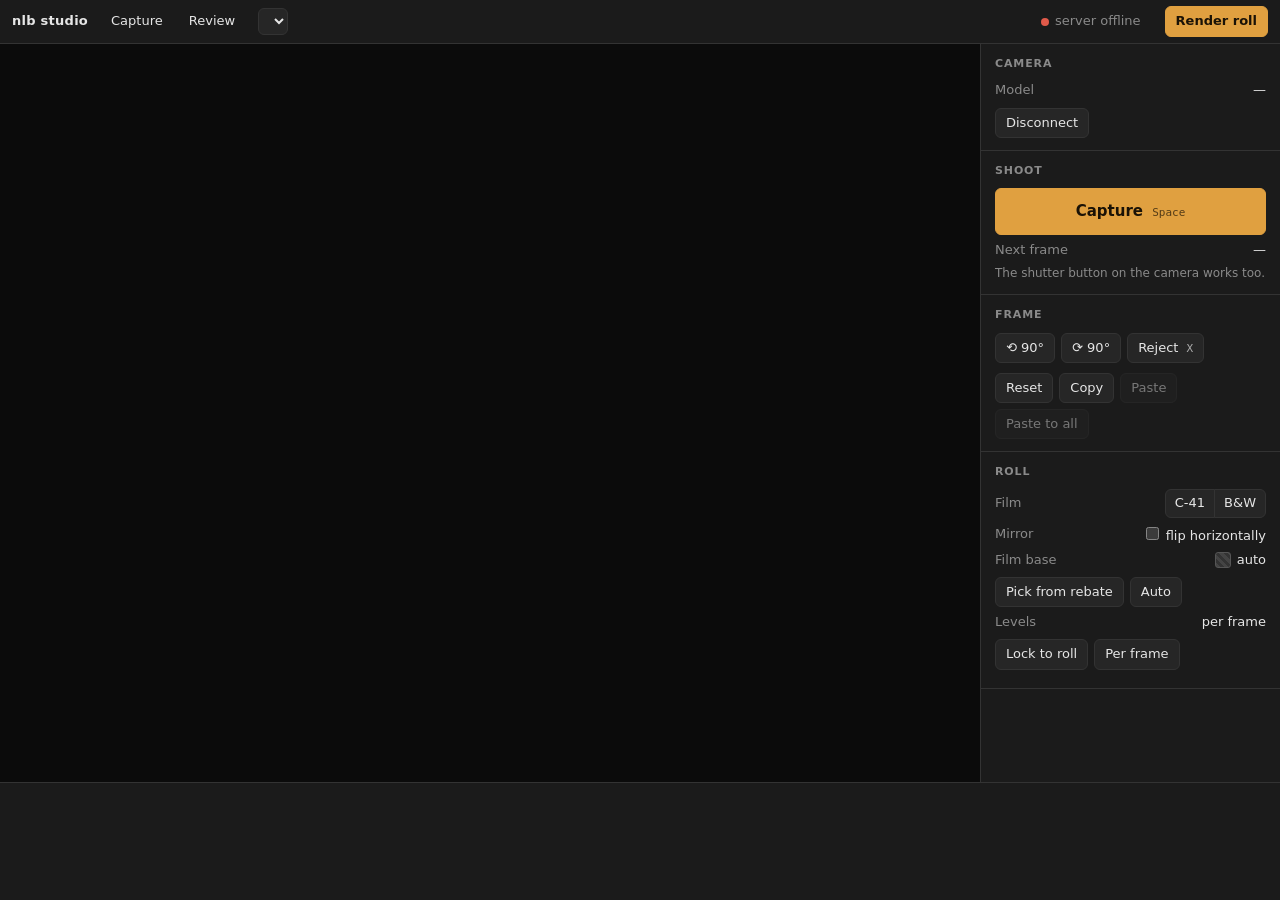
==== src/nlb/studio/static/index.html @ 6536c0dc "feat(studio): roll library with a roll picker `nlb studio` now serves a folder of rolls: the header " ====
<!doctype html>
<html lang="en">
<head>
  <meta charset="utf-8">
  <meta name="viewport" content="width=device-width, initial-scale=1">
  <title>nlb studio</title>
  <link rel="stylesheet" href="app.css">
</head>
<body>
  <header>
    <div class="brand">nlb studio</div>
    <nav class="tabs">
      <button data-tab="capture" class="tab">Capture</button>
      <button data-tab="review" class="tab">Review</button>
    </nav>
    <select id="roll-select" class="roll-select" title="Roll"></select>
    <div class="roll-path" id="roll-path"></div>
    <div class="spacer"></div>
    <div class="cam-pill" id="cam-pill" title="camera status"><span class="dot"></span><span id="cam-pill-text">camera</span></div>
    <div class="job" id="job"></div>
    <button id="render-btn" class="primary" title="Render kept frames to 16-bit TIFF">Render roll</button>
  </header>

  <main>
    <section class="viewer" id="viewer">
      <!-- capture -->
      <div class="live" id="live">
        <div class="live-frame" id="live-frame"><img id="live-img" alt=""></div>
        <div class="placeholder" id="live-placeholder">
          <p id="live-message">Camera not connected.</p>
          <button id="connect-btn" class="primary">Connect camera</button>
          <p class="hint">A7 IV: USB Connection Mode → PC Remote, USB Streaming → Off.</p>
        </div>
        <div class="overlay-tools">
          <label><input type="checkbox" id="live-invert" checked> Invert</label>
          <span class="seg" id="live-zoom">
            <button data-zoom="1" class="on">Fit</button><button data-zoom="2">2×</button><button data-zoom="4">4×</button>
          </span>
          <span class="muted">click to set zoom point</span>
        </div>
      </div>
      <!-- review -->
      <div class="stage" id="stage">
        <div class="img-wrap" id="img-wrap">
          <img id="main-img" alt="">
          <div class="crop-layer" id="crop-layer">
            <div class="crop-rect" id="crop-rect">
              <span class="h nw" data-h="nw"></span><span class="h n" data-h="n"></span><span class="h ne" data-h="ne"></span>
              <span class="h w" data-h="w"></span><span class="h e" data-h="e"></span>
              <span class="h sw" data-h="sw"></span><span class="h s" data-h="s"></span><span class="h se" data-h="se"></span>
            </div>
          </div>
        </div>
        <div class="empty" id="empty">No frames yet. Capture some, or drop raw files into the roll folder.</div>
        <div class="overlay-tools">
          <span class="seg" id="view-seg">
            <button data-view="crop" class="on" title="V">Result</button><button data-view="full" title="C">Crop</button><button data-view="negative" title="N">Negative</button>
          </span>
          <label id="lock-aspect-wrap"><input type="checkbox" id="lock-aspect" checked> 3:2</label>
          <span class="muted" id="view-hint"></span>
        </div>
      </div>
    </section>

    <aside class="panel" id="panel">
      <!-- capture panel -->
      <div id="capture-panel">
        <section>
          <h2>Camera</h2>
          <div class="kv"><span>Model</span><span id="cam-model">—</span></div>
          <div class="cam-msg" id="cam-msg"></div>
          <div id="cam-config"></div>
          <div class="row">
            <button id="disconnect-btn">Disconnect</button>
          </div>
        </section>
        <section>
          <h2>Shoot</h2>
          <button id="capture-btn" class="big primary">Capture <kbd>Space</kbd></button>
          <div class="kv"><span>Next frame</span><span id="next-name">—</span></div>
          <p class="hint">The shutter button on the camera works too.</p>
        </section>
        <section id="last-section" hidden>
          <h2>Last capture <span class="muted" id="last-name"></span></h2>
          <img id="last-img" class="last" alt="">
          <div class="row">
            <button id="reshoot-btn" title="R">Reshoot <kbd>R</kbd></button>
            <button id="last-review-btn">Review</button>
          </div>
        </section>
      </div>

      <!-- review panel -->
      <div id="review-panel">
        <section>
          <h2>Frame <span id="frame-name" class="muted"></span></h2>
          <div class="row">
            <button id="rot-ccw" title="[">⟲ 90°</button>
            <button id="rot-cw" title="]">⟳ 90°</button>
            <button id="reject-btn" title="X">Reject <kbd>X</kbd></button>
          </div>
          <div class="slider" id="angle-slider"></div>
          <div id="param-sliders"></div>
          <div class="row">
            <button id="reset-params">Reset</button>
            <button id="copy-params" title="Copy rotation, straighten and adjustments">Copy</button>
            <button id="paste-params" disabled>Paste</button>
            <button id="paste-all" disabled title="Paste to every frame">Paste to all</button>
          </div>
        </section>
        <section>
          <h2>Roll</h2>
          <div class="kv"><span>Film</span>
            <span class="seg" id="film-seg"><button data-film="c41">C-41</button><button data-film="bw">B&amp;W</button></span>
          </div>
          <div class="kv"><span>Mirror</span><label><input type="checkbox" id="flip"> flip horizontally</label></div>
          <div class="kv"><span>Film base</span>
            <span class="base"><span class="swatch" id="base-swatch"></span><span id="base-text">auto</span></span>
          </div>
          <div class="row">
            <button id="pick-base">Pick from rebate</button>
            <button id="auto-base">Auto</button>
          </div>
          <div class="kv"><span>Levels</span><span id="levels-text">per frame</span></div>
          <div class="row">
            <button id="lock-levels" title="One color mapping for the whole roll">Lock to roll</button>
            <button id="unlock-levels">Per frame</button>
          </div>
          <p class="hint" id="out-path"></p>
        </section>
      </div>
    </aside>
  </main>

  <footer class="strip" id="strip"></footer>
  <div class="toast" id="toast"></div>
  <script src="app.js"></script>
</body>
</html>
---- src/nlb/studio/static/app.css ----
:root {
  --bg: #121212;
  --bg-2: #1b1b1b;
  --bg-3: #262626;
  --line: #333;
  --text: #e6e6e6;
  --muted: #8a8a8a;
  --accent: #e0a040;
  --accent-text: #1a1206;
  --danger: #e05a4a;
  --ok: #5fbf6a;
  --header-h: 44px;
  --strip-h: 118px;
  --panel-w: 300px;
  color-scheme: dark;
}

* { box-sizing: border-box; }
html, body { margin: 0; height: 100%; }
body {
  background: var(--bg);
  color: var(--text);
  font: 13px/1.4 system-ui, -apple-system, "Segoe UI", sans-serif;
  display: grid;
  grid-template-rows: var(--header-h) minmax(0, 1fr) var(--strip-h);
  grid-template-columns: minmax(0, 1fr);
  overflow: hidden;
}

button {
  font: inherit;
  color: var(--text);
  background: var(--bg-3);
  border: 1px solid var(--line);
  border-radius: 6px;
  padding: 5px 10px;
  cursor: pointer;
}
button:hover:not(:disabled) { border-color: #555; }
button:disabled { opacity: .45; cursor: default; }
button.primary { background: var(--accent); color: var(--accent-text); border-color: var(--accent); font-weight: 600; }
button.big { width: 100%; padding: 12px; font-size: 15px; }
button.on, .seg button.on { background: #3a3a3a; border-color: #777; }
button.danger-on { background: var(--danger); border-color: var(--danger); color: #fff; }
kbd { font: 11px ui-monospace, monospace; opacity: .7; margin-left: 4px; }
select, input[type=range] { width: 100%; }
select { font: inherit; color: var(--text); background: var(--bg-3); border: 1px solid var(--line); border-radius: 6px; padding: 4px; }
input[type=range] { accent-color: var(--accent); }
.muted { color: var(--muted); font-weight: normal; }
.hint { color: var(--muted); font-size: 12px; margin: 6px 0 0; }

header {
  display: flex; align-items: center; gap: 12px;
  padding: 0 12px; border-bottom: 1px solid var(--line); background: var(--bg-2);
  min-width: 0;
}
.brand { font-weight: 700; letter-spacing: .02em; white-space: nowrap; }
header button { white-space: nowrap; }
.tabs { display: flex; gap: 4px; }
.tab { background: transparent; border-color: transparent; }
.tab.on { background: var(--bg-3); border-color: var(--line); }
.roll-select { width: auto; max-width: 220px; font-weight: 600; }
.roll-path { color: var(--muted); white-space: nowrap; overflow: hidden; text-overflow: ellipsis; min-width: 0; }
.spacer { flex: 1; }
.cam-pill { display: flex; align-items: center; gap: 6px; color: var(--muted); white-space: nowrap; }
.cam-pill .dot { width: 8px; height: 8px; border-radius: 50%; background: #555; }
.cam-pill.ready .dot { background: var(--ok); }
.cam-pill.busy .dot { background: var(--accent); }
.cam-pill.error .dot { background: var(--danger); }
.job { color: var(--muted); white-space: nowrap; }

main { display: grid; grid-template-columns: minmax(0, 1fr) var(--panel-w); min-height: 0; }
.viewer { position: relative; min-width: 0; min-height: 0; background: #0b0b0b; }
.panel { border-left: 1px solid var(--line); background: var(--bg-2); overflow-y: auto; }
.panel section { padding: 12px 14px; border-bottom: 1px solid var(--line); }
.panel h2 { font-size: 11px; text-transform: uppercase; letter-spacing: .08em; color: var(--muted); margin: 0 0 10px; }
.row { display: flex; flex-wrap: wrap; gap: 6px; margin-top: 8px; }
.kv { display: flex; justify-content: space-between; align-items: center; gap: 8px; margin: 6px 0; }
.kv > span:first-child { color: var(--muted); }
.cam-msg { color: var(--danger); font-size: 12px; margin: 4px 0; white-space: pre-wrap; }
.cam-msg:empty { display: none; }
.cfg { margin: 8px 0; }
.cfg label { display: block; color: var(--muted); font-size: 12px; margin-bottom: 3px; }
.slider { margin: 10px 0; }
.slider .top { display: flex; justify-content: space-between; color: var(--muted); font-size: 12px; }
.slider .top output { color: var(--text); font-variant-numeric: tabular-nums; }
.base { display: flex; align-items: center; gap: 6px; }
.swatch { width: 16px; height: 16px; border-radius: 3px; border: 1px solid #555; background: repeating-linear-gradient(45deg, #444 0 3px, #333 3px 6px); }
img.last { width: 100%; border-radius: 4px; display: block; background: #000; }

/* live view */
.live, .stage { position: absolute; inset: 0; display: none; }
body.tab-capture .live, body.tab-review .stage { display: block; }
body.tab-capture #review-panel, body.tab-review #capture-panel { display: none; }
.live-frame { position: absolute; inset: 0; overflow: hidden; display: flex; align-items: center; justify-content: center; cursor: crosshair; }
.live-frame img { max-width: 100%; max-height: 100%; transition: transform .15s; }
.live-frame.invert img { filter: invert(1); }
.placeholder { position: absolute; inset: 0; display: flex; flex-direction: column; align-items: center; justify-content: center; gap: 10px; text-align: center; padding: 16px; }
.live.connected .placeholder { display: none; }
.live:not(.connected) .live-frame { display: none; }
.overlay-tools {
  position: absolute; left: 12px; bottom: 12px; display: flex; align-items: center; gap: 10px;
  background: rgba(20,20,20,.85); border: 1px solid var(--line); border-radius: 8px; padding: 6px 10px;
}
.seg { display: inline-flex; }
.seg button { border-radius: 0; margin-left: -1px; padding: 4px 9px; }
.seg button:first-child { border-radius: 6px 0 0 6px; margin-left: 0; }
.seg button:last-child { border-radius: 0 6px 6px 0; }

/* review stage */
.img-wrap { position: absolute; inset: 16px 16px 60px; display: flex; align-items: center; justify-content: center; }
.img-wrap img { max-width: 100%; max-height: 100%; display: block; user-select: none; -webkit-user-drag: none; }
.img-wrap.picking img { cursor: crosshair; }
.empty { position: absolute; inset: 0; display: none; align-items: center; justify-content: center; color: var(--muted); padding: 16px; text-align: center; }
.stage.no-frames .empty { display: flex; }
.stage.no-frames .img-wrap, .stage.no-frames .overlay-tools { display: none; }
.crop-layer { position: absolute; display: none; }
.img-wrap.cropping .crop-layer { display: block; }
.crop-rect {
  position: absolute; border: 1px solid var(--accent); cursor: move;
  box-shadow: 0 0 0 9999px rgba(0,0,0,.55);
}
.crop-layer { overflow: hidden; }
.crop-rect .h { position: absolute; width: 14px; height: 14px; background: var(--accent); border-radius: 2px; }
.h.nw { left: -7px; top: -7px; cursor: nwse-resize; } .h.ne { right: -7px; top: -7px; cursor: nesw-resize; }
.h.sw { left: -7px; bottom: -7px; cursor: nesw-resize; } .h.se { right: -7px; bottom: -7px; cursor: nwse-resize; }
.h.n { left: calc(50% - 7px); top: -7px; cursor: ns-resize; } .h.s { left: calc(50% - 7px); bottom: -7px; cursor: ns-resize; }
.h.w { top: calc(50% - 7px); left: -7px; cursor: ew-resize; } .h.e { top: calc(50% - 7px); right: -7px; cursor: ew-resize; }
#lock-aspect-wrap { display: none; }
.stage.view-full #lock-aspect-wrap { display: inline; }

/* filmstrip */
.strip {
  display: flex; gap: 8px; overflow-x: auto; overflow-y: hidden; padding: 8px 12px;
  border-top: 1px solid var(--line); background: var(--bg-2); align-items: stretch;
}
.thumb {
  flex: 0 0 auto; position: relative; height: 100%; aspect-ratio: 3 / 2.3;
  border: 2px solid transparent; border-radius: 6px; background: #000; cursor: pointer; padding: 0;
  display: flex; flex-direction: column; overflow: hidden;
}
.thumb img { flex: 1; min-height: 0; width: 100%; object-fit: contain; }
.thumb .label { font-size: 11px; color: var(--muted); padding: 1px 4px; text-align: left; background: var(--bg-2); }
.thumb.sel { border-color: var(--accent); }
.thumb.rejected img { opacity: .25; }
.thumb.rejected::after { content: "✕"; position: absolute; top: 4px; right: 6px; color: var(--danger); font-weight: 700; }
.thumb.pending img { visibility: hidden; }

.toast {
  position: fixed; left: 50%; bottom: calc(var(--strip-h) + 16px); transform: translateX(-50%);
  background: #333; color: var(--text); padding: 8px 14px; border-radius: 8px; border: 1px solid #555;
  opacity: 0; pointer-events: none; transition: opacity .2s; max-width: 80vw;
}
.toast.show { opacity: 1; }
.toast.error { background: #4a1f1a; border-color: var(--danger); }

@media (max-width: 760px) {
  :root { --panel-w: 100%; --strip-h: 90px; }
  body { grid-template-rows: auto 1fr var(--strip-h); overflow: auto; }
  header { flex-wrap: wrap; padding: 6px 12px; }
  .roll-path { display: none; }
  main { grid-template-columns: minmax(0, 1fr); grid-template-rows: 55vh auto; }
  .panel { border-left: 0; border-top: 1px solid var(--line); }
}
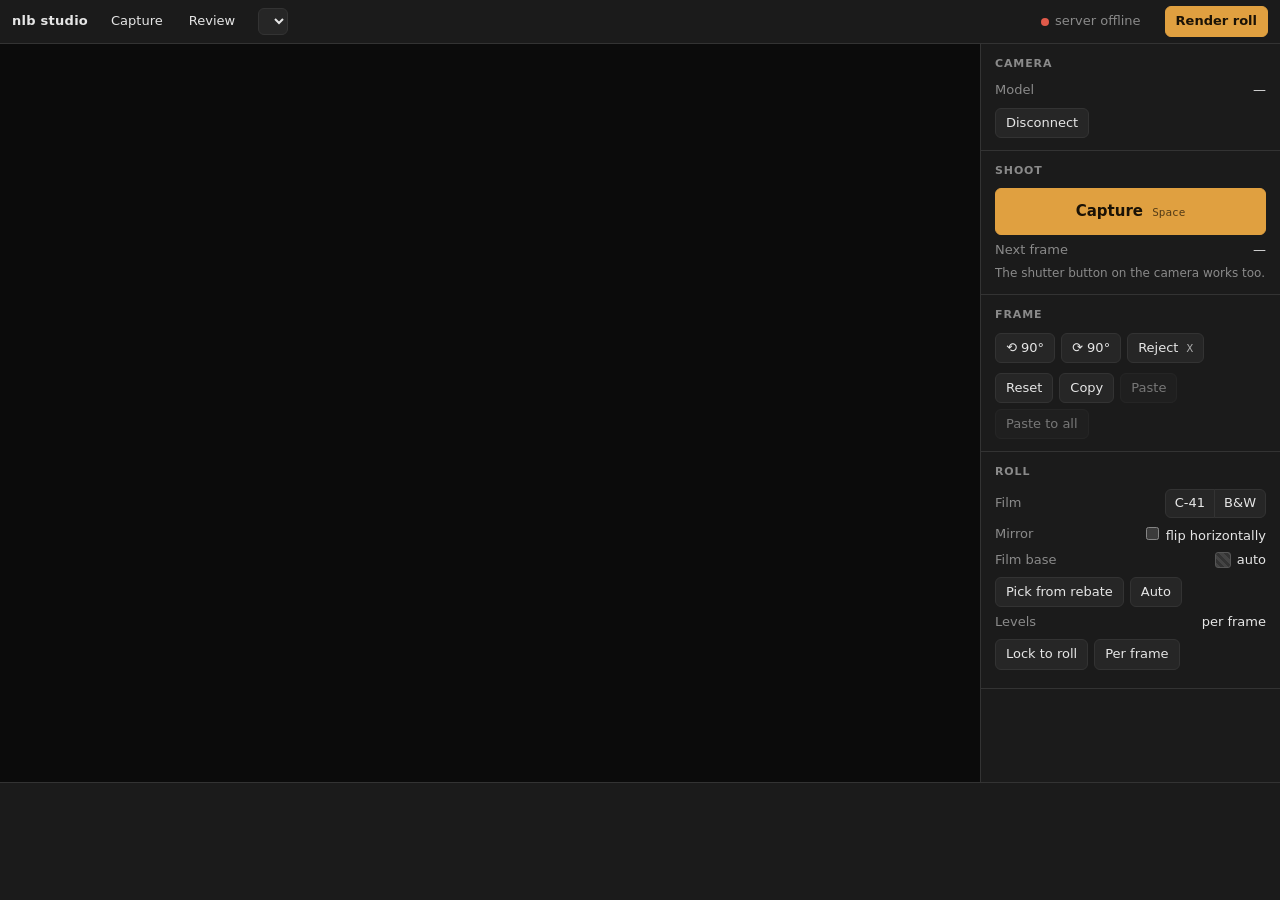
==== commit 552b089f: "feat(studio): handle missing gphoto2 and absent camera gracefully Without the gphoto2 module, studio" ====
--- a/src/nlb/studio/static/index.html
+++ b/src/nlb/studio/static/index.html
@@ -29,7 +29,7 @@
         <div class="placeholder" id="live-placeholder">
           <p id="live-message">Camera not connected.</p>
           <button id="connect-btn" class="primary">Connect camera</button>
-          <p class="hint">A7 IV: USB Connection Mode → PC Remote, USB Streaming → Off.</p>
+          <p class="hint" id="connect-hint">A7 IV: USB Connection Mode → PC Remote, USB Streaming → Off.</p>
         </div>
         <div class="overlay-tools">
           <label><input type="checkbox" id="live-invert" checked> Invert</label>
@@ -78,7 +78,7 @@
           <h2>Shoot</h2>
           <button id="capture-btn" class="big primary">Capture <kbd>Space</kbd></button>
           <div class="kv"><span>Next frame</span><span id="next-name">—</span></div>
-          <p class="hint">The shutter button on the camera works too.</p>
+          <p class="hint" id="capture-why">The shutter button on the camera works too.</p>
         </section>
         <section id="last-section" hidden>
           <h2>Last capture <span class="muted" id="last-name"></span></h2>
--- a/src/nlb/studio/static/app.css
+++ b/src/nlb/studio/static/app.css
@@ -59,6 +59,7 @@
 .tabs { display: flex; gap: 4px; }
 .tab { background: transparent; border-color: transparent; }
 .tab.on { background: var(--bg-3); border-color: var(--line); }
+.tab.unavailable { color: var(--muted); opacity: .55; }
 .roll-select { width: auto; max-width: 220px; font-weight: 600; }
 .roll-path { color: var(--muted); white-space: nowrap; overflow: hidden; text-overflow: ellipsis; min-width: 0; }
 .spacer { flex: 1; }
@@ -79,6 +80,8 @@
 .kv > span:first-child { color: var(--muted); }
 .cam-msg { color: var(--danger); font-size: 12px; margin: 4px 0; white-space: pre-wrap; }
 .cam-msg:empty { display: none; }
+#capture-why.blocked { color: var(--accent); }
+.live.unavailable #live-message { max-width: 52ch; color: var(--muted); }
 .cfg { margin: 8px 0; }
 .cfg label { display: block; color: var(--muted); font-size: 12px; margin-bottom: 3px; }
 .slider { margin: 10px 0; }
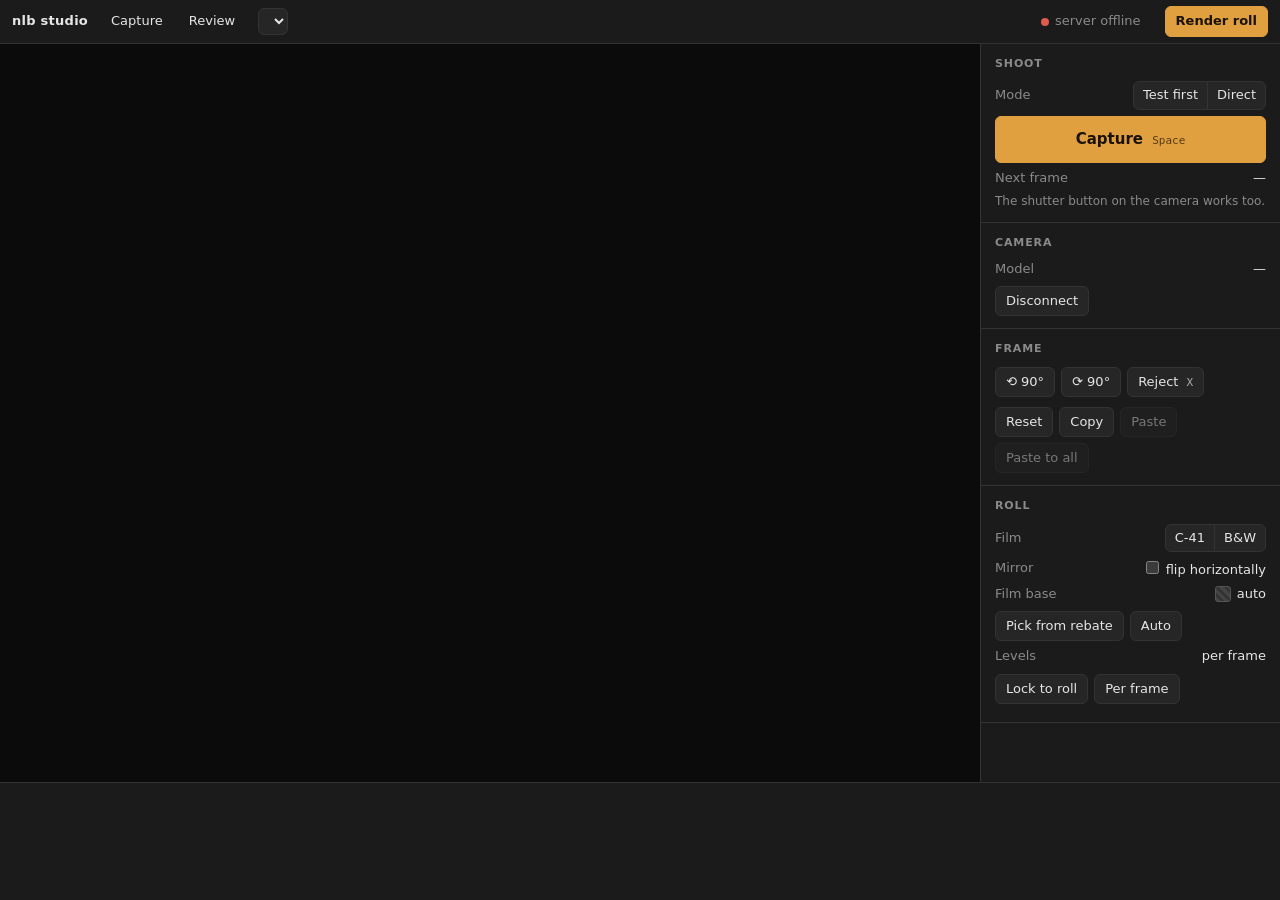
==== commit f15d11c8: "feat(studio): test shots with capture feedback before keeping In "Test first" shoot mode (the defaul" ====
--- a/src/nlb/studio/static/index.html
+++ b/src/nlb/studio/static/index.html
@@ -26,17 +26,35 @@
       <!-- capture -->
       <div class="live" id="live">
         <div class="live-frame" id="live-frame"><img id="live-img" alt=""></div>
+        <div class="test-view" id="test-view">
+          <div class="img-wrap" id="test-wrap">
+            <img id="test-img" alt="">
+            <div class="test-layer" id="test-layer"><div class="test-box" id="test-box"></div></div>
+          </div>
+          <div class="test-pending" id="test-pending"></div>
+        </div>
         <div class="placeholder" id="live-placeholder">
           <p id="live-message">Camera not connected.</p>
           <button id="connect-btn" class="primary">Connect camera</button>
-          <p class="hint" id="connect-hint">A7 IV: USB Connection Mode → PC Remote, USB Streaming → Off.</p>
+          <p class="hint">A7 IV: USB Connection Mode → PC Remote, USB Streaming → Off.</p>
         </div>
         <div class="overlay-tools">
-          <label><input type="checkbox" id="live-invert" checked> Invert</label>
-          <span class="seg" id="live-zoom">
-            <button data-zoom="1" class="on">Fit</button><button data-zoom="2">2×</button><button data-zoom="4">4×</button>
+          <span class="seg" id="live-src" hidden>
+            <button data-src="live" title="L">Live</button><button data-src="test" title="L">Test shot</button>
           </span>
-          <span class="muted">click to set zoom point</span>
+          <span class="live-tools">
+            <label><input type="checkbox" id="live-invert" checked> Invert</label>
+            <span class="seg" id="live-zoom">
+              <button data-zoom="1" class="on">Fit</button><button data-zoom="2">2×</button><button data-zoom="4">4×</button>
+            </span>
+            <span class="muted">click to set zoom point</span>
+          </span>
+          <span class="test-tools">
+            <span class="seg" id="test-view-seg">
+              <button data-view="frame" title="Whole frame, inverted, as live view shows it">Frame</button><button data-view="result" title="Cropped result, as it would join the roll">Result</button><button data-view="sensor" title="Raw brightness; clipped pixels in red">Exposure</button>
+            </span>
+            <span class="muted" id="test-hint"></span>
+          </span>
         </div>
       </div>
       <!-- review -->
@@ -66,6 +84,27 @@
       <!-- capture panel -->
       <div id="capture-panel">
         <section>
+          <h2>Shoot</h2>
+          <div class="kv"><span>Mode</span>
+            <span class="seg" id="shoot-mode">
+              <button data-mode="test" title="Captures become a test shot with feedback; keep the ones you like">Test first</button><button data-mode="direct" title="Captures go straight into the roll">Direct</button>
+            </span>
+          </div>
+          <button id="capture-btn" class="big primary"><span id="capture-label">Capture</span> <kbd>Space</kbd></button>
+          <div class="kv"><span>Next frame</span><span id="next-name">—</span></div>
+          <p class="hint" id="shoot-hint">The shutter button on the camera works too.</p>
+        </section>
+        <section id="test-section" hidden>
+          <h2>Test shot <span class="muted" id="test-name"></span> <span class="verdict" id="test-verdict"></span></h2>
+          <p class="test-summary" id="test-summary"></p>
+          <ul class="checks" id="test-checks"></ul>
+          <div class="row">
+            <button id="keep-btn" class="primary" title="Enter">Keep <kbd>⏎</kbd></button>
+            <button id="replace-btn" title="Keep it in place of the last frame">Replace</button>
+            <button id="discard-btn" title="Delete">Discard <kbd>Del</kbd></button>
+          </div>
+        </section>
+        <section>
           <h2>Camera</h2>
           <div class="kv"><span>Model</span><span id="cam-model">—</span></div>
           <div class="cam-msg" id="cam-msg"></div>
@@ -73,12 +112,6 @@
           <div class="row">
             <button id="disconnect-btn">Disconnect</button>
           </div>
-        </section>
-        <section>
-          <h2>Shoot</h2>
-          <button id="capture-btn" class="big primary">Capture <kbd>Space</kbd></button>
-          <div class="kv"><span>Next frame</span><span id="next-name">—</span></div>
-          <p class="hint" id="capture-why">The shutter button on the camera works too.</p>
         </section>
         <section id="last-section" hidden>
           <h2>Last capture <span class="muted" id="last-name"></span></h2>
--- a/src/nlb/studio/static/app.css
+++ b/src/nlb/studio/static/app.css
@@ -16,6 +16,7 @@
 }
 
 * { box-sizing: border-box; }
+[hidden] { display: none !important; }
 html, body { margin: 0; height: 100%; }
 body {
   background: var(--bg);
@@ -59,7 +60,6 @@
 .tabs { display: flex; gap: 4px; }
 .tab { background: transparent; border-color: transparent; }
 .tab.on { background: var(--bg-3); border-color: var(--line); }
-.tab.unavailable { color: var(--muted); opacity: .55; }
 .roll-select { width: auto; max-width: 220px; font-weight: 600; }
 .roll-path { color: var(--muted); white-space: nowrap; overflow: hidden; text-overflow: ellipsis; min-width: 0; }
 .spacer { flex: 1; }
@@ -80,8 +80,6 @@
 .kv > span:first-child { color: var(--muted); }
 .cam-msg { color: var(--danger); font-size: 12px; margin: 4px 0; white-space: pre-wrap; }
 .cam-msg:empty { display: none; }
-#capture-why.blocked { color: var(--accent); }
-.live.unavailable #live-message { max-width: 52ch; color: var(--muted); }
 .cfg { margin: 8px 0; }
 .cfg label { display: block; color: var(--muted); font-size: 12px; margin-bottom: 3px; }
 .slider { margin: 10px 0; }
@@ -109,6 +107,35 @@
 .seg button { border-radius: 0; margin-left: -1px; padding: 4px 9px; }
 .seg button:first-child { border-radius: 6px 0 0 6px; margin-left: 0; }
 .seg button:last-child { border-radius: 0 6px 6px 0; }
+
+/* test shot */
+.test-view { position: absolute; inset: 0; display: none; }
+.live.show-test .test-view { display: block; }
+.live.show-test .live-frame, .live.show-test .placeholder { display: none; }
+.live:not(.show-test) .test-tools, .live.show-test .live-tools { display: none; }
+.live-tools, .test-tools { display: inline-flex; align-items: center; gap: 10px; }
+.test-layer { position: absolute; pointer-events: none; }
+.test-box { position: absolute; border: 2px dashed var(--accent); outline: 1px solid rgba(0,0,0,.7); }
+.test-pending { position: absolute; inset: 0; display: flex; align-items: center; justify-content: center; color: var(--muted); pointer-events: none; }
+.test-pending:empty { display: none; }
+.test-summary { margin: 0 0 8px; }
+.verdict { float: right; font-size: 11px; letter-spacing: .04em; padding: 1px 7px; border-radius: 9px; color: var(--accent-text); background: var(--muted); }
+.verdict:empty { display: none; }
+.verdict.good { background: var(--ok); }
+.verdict.adjust { background: var(--accent); }
+.verdict.bad { background: var(--danger); color: #fff; }
+.checks { list-style: none; margin: 0 0 4px; padding: 0; }
+.checks li { display: grid; grid-template-columns: 10px 1fr; column-gap: 8px; padding: 5px 0; border-top: 1px solid var(--line); }
+.checks li:first-child { border-top: 0; }
+.checks .dot { width: 8px; height: 8px; border-radius: 50%; margin-top: 5px; background: var(--muted); }
+.checks .ok .dot { background: var(--ok); }
+.checks .warn .dot { background: var(--accent); }
+.checks .bad .dot { background: var(--danger); }
+.checks .label { font-weight: 600; }
+.checks .value { color: var(--muted); }
+.checks .advice { grid-column: 2; font-size: 12px; margin-top: 2px; }
+.checks .bad .advice { color: #f3a79c; }
+.checks .warn .advice { color: #f0cd94; }
 
 /* review stage */
 .img-wrap { position: absolute; inset: 16px 16px 60px; display: flex; align-items: center; justify-content: center; }
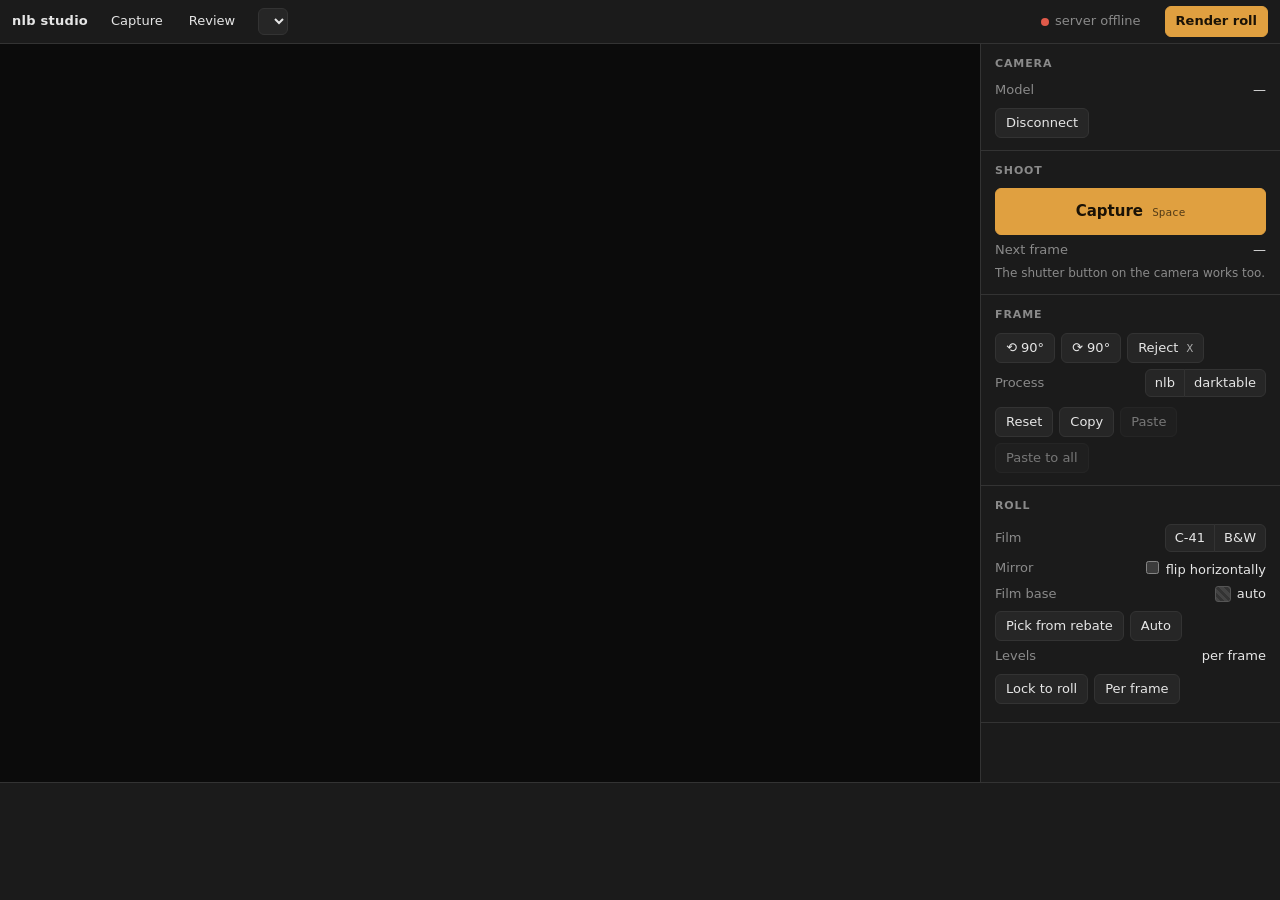
==== commit 444bb065: "feat(studio): develop frames with darktable negadoctor styles Each frame can now be developed by nlb" ====
--- a/src/nlb/studio/static/index.html
+++ b/src/nlb/studio/static/index.html
@@ -26,35 +26,17 @@
       <!-- capture -->
       <div class="live" id="live">
         <div class="live-frame" id="live-frame"><img id="live-img" alt=""></div>
-        <div class="test-view" id="test-view">
-          <div class="img-wrap" id="test-wrap">
-            <img id="test-img" alt="">
-            <div class="test-layer" id="test-layer"><div class="test-box" id="test-box"></div></div>
-          </div>
-          <div class="test-pending" id="test-pending"></div>
-        </div>
         <div class="placeholder" id="live-placeholder">
           <p id="live-message">Camera not connected.</p>
           <button id="connect-btn" class="primary">Connect camera</button>
           <p class="hint">A7 IV: USB Connection Mode → PC Remote, USB Streaming → Off.</p>
         </div>
         <div class="overlay-tools">
-          <span class="seg" id="live-src" hidden>
-            <button data-src="live" title="L">Live</button><button data-src="test" title="L">Test shot</button>
+          <label><input type="checkbox" id="live-invert" checked> Invert</label>
+          <span class="seg" id="live-zoom">
+            <button data-zoom="1" class="on">Fit</button><button data-zoom="2">2×</button><button data-zoom="4">4×</button>
           </span>
-          <span class="live-tools">
-            <label><input type="checkbox" id="live-invert" checked> Invert</label>
-            <span class="seg" id="live-zoom">
-              <button data-zoom="1" class="on">Fit</button><button data-zoom="2">2×</button><button data-zoom="4">4×</button>
-            </span>
-            <span class="muted">click to set zoom point</span>
-          </span>
-          <span class="test-tools">
-            <span class="seg" id="test-view-seg">
-              <button data-view="frame" title="Whole frame, inverted, as live view shows it">Frame</button><button data-view="result" title="Cropped result, as it would join the roll">Result</button><button data-view="sensor" title="Raw brightness; clipped pixels in red">Exposure</button>
-            </span>
-            <span class="muted" id="test-hint"></span>
-          </span>
+          <span class="muted">click to set zoom point</span>
         </div>
       </div>
       <!-- review -->
@@ -84,27 +66,6 @@
       <!-- capture panel -->
       <div id="capture-panel">
         <section>
-          <h2>Shoot</h2>
-          <div class="kv"><span>Mode</span>
-            <span class="seg" id="shoot-mode">
-              <button data-mode="test" title="Captures become a test shot with feedback; keep the ones you like">Test first</button><button data-mode="direct" title="Captures go straight into the roll">Direct</button>
-            </span>
-          </div>
-          <button id="capture-btn" class="big primary"><span id="capture-label">Capture</span> <kbd>Space</kbd></button>
-          <div class="kv"><span>Next frame</span><span id="next-name">—</span></div>
-          <p class="hint" id="shoot-hint">The shutter button on the camera works too.</p>
-        </section>
-        <section id="test-section" hidden>
-          <h2>Test shot <span class="muted" id="test-name"></span> <span class="verdict" id="test-verdict"></span></h2>
-          <p class="test-summary" id="test-summary"></p>
-          <ul class="checks" id="test-checks"></ul>
-          <div class="row">
-            <button id="keep-btn" class="primary" title="Enter">Keep <kbd>⏎</kbd></button>
-            <button id="replace-btn" title="Keep it in place of the last frame">Replace</button>
-            <button id="discard-btn" title="Delete">Discard <kbd>Del</kbd></button>
-          </div>
-        </section>
-        <section>
           <h2>Camera</h2>
           <div class="kv"><span>Model</span><span id="cam-model">—</span></div>
           <div class="cam-msg" id="cam-msg"></div>
@@ -112,6 +73,12 @@
           <div class="row">
             <button id="disconnect-btn">Disconnect</button>
           </div>
+        </section>
+        <section>
+          <h2>Shoot</h2>
+          <button id="capture-btn" class="big primary">Capture <kbd>Space</kbd></button>
+          <div class="kv"><span>Next frame</span><span id="next-name">—</span></div>
+          <p class="hint">The shutter button on the camera works too.</p>
         </section>
         <section id="last-section" hidden>
           <h2>Last capture <span class="muted" id="last-name"></span></h2>
@@ -132,11 +99,15 @@
             <button id="rot-cw" title="]">⟳ 90°</button>
             <button id="reject-btn" title="X">Reject <kbd>X</kbd></button>
           </div>
+          <div class="kv"><span>Process</span>
+            <span class="seg" id="engine-seg"><button data-engine="nlb">nlb</button><button data-engine="darktable" title="D">darktable</button></span>
+          </div>
+          <p class="hint" id="engine-hint"></p>
           <div class="slider" id="angle-slider"></div>
           <div id="param-sliders"></div>
           <div class="row">
             <button id="reset-params">Reset</button>
-            <button id="copy-params" title="Copy rotation, straighten and adjustments">Copy</button>
+            <button id="copy-params" title="Copy rotation, straighten, adjustments and processing">Copy</button>
             <button id="paste-params" disabled>Paste</button>
             <button id="paste-all" disabled title="Paste to every frame">Paste to all</button>
           </div>
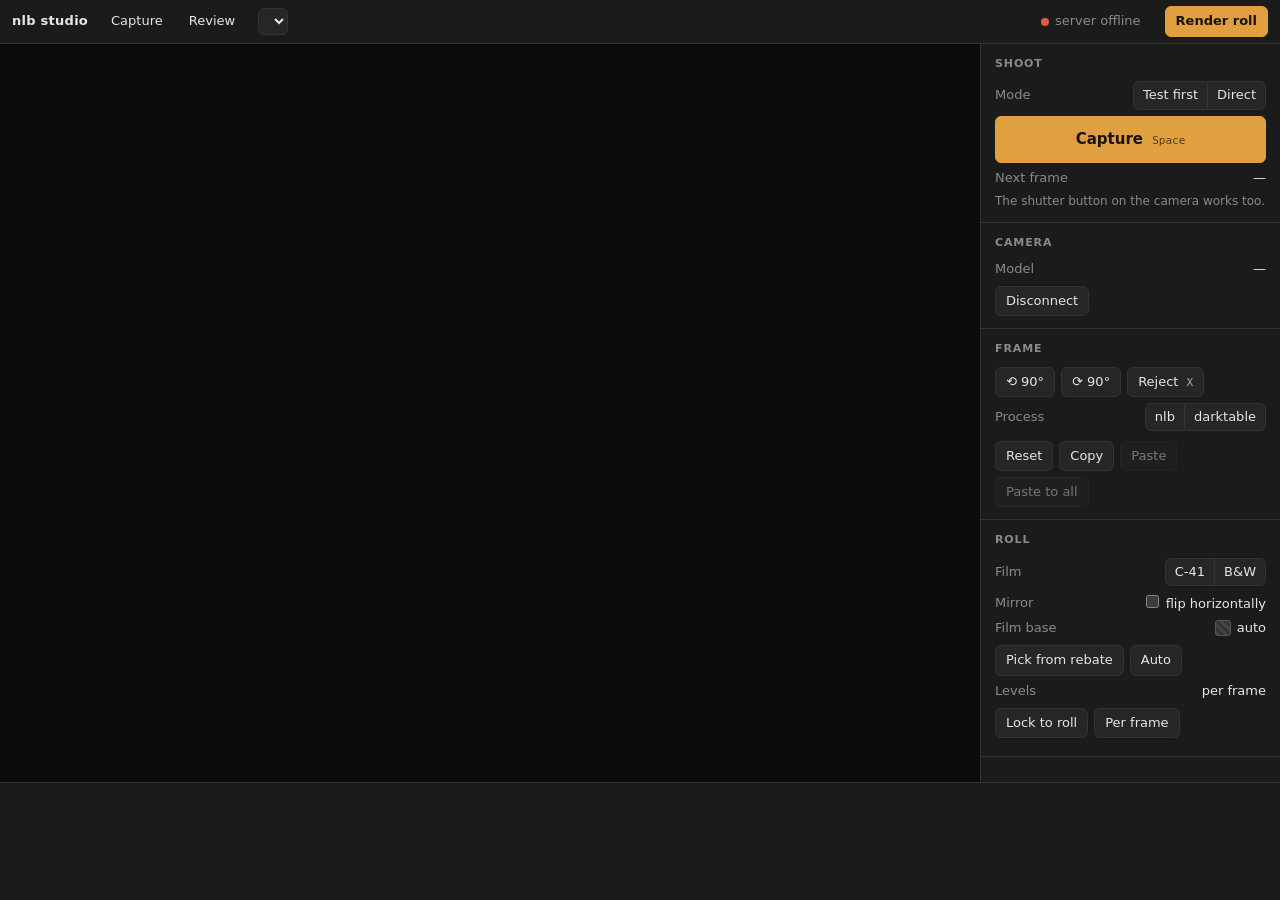
==== commit a8764a51: "Merge branch 'main' into claude/nlb-capture-preview-feedback-b791cc # Conflicts: #	src/nlb/develop.p" ====
--- a/src/nlb/studio/static/index.html
+++ b/src/nlb/studio/static/index.html
@@ -26,17 +26,35 @@
       <!-- capture -->
       <div class="live" id="live">
         <div class="live-frame" id="live-frame"><img id="live-img" alt=""></div>
+        <div class="test-view" id="test-view">
+          <div class="img-wrap" id="test-wrap">
+            <img id="test-img" alt="">
+            <div class="test-layer" id="test-layer"><div class="test-box" id="test-box"></div></div>
+          </div>
+          <div class="test-pending" id="test-pending"></div>
+        </div>
         <div class="placeholder" id="live-placeholder">
           <p id="live-message">Camera not connected.</p>
           <button id="connect-btn" class="primary">Connect camera</button>
-          <p class="hint">A7 IV: USB Connection Mode → PC Remote, USB Streaming → Off.</p>
+          <p class="hint" id="connect-hint">A7 IV: USB Connection Mode → PC Remote, USB Streaming → Off.</p>
         </div>
         <div class="overlay-tools">
-          <label><input type="checkbox" id="live-invert" checked> Invert</label>
-          <span class="seg" id="live-zoom">
-            <button data-zoom="1" class="on">Fit</button><button data-zoom="2">2×</button><button data-zoom="4">4×</button>
+          <span class="seg" id="live-src" hidden>
+            <button data-src="live" title="L">Live</button><button data-src="test" title="L">Test shot</button>
           </span>
-          <span class="muted">click to set zoom point</span>
+          <span class="live-tools">
+            <label><input type="checkbox" id="live-invert" checked> Invert</label>
+            <span class="seg" id="live-zoom">
+              <button data-zoom="1" class="on">Fit</button><button data-zoom="2">2×</button><button data-zoom="4">4×</button>
+            </span>
+            <span class="muted">click to set zoom point</span>
+          </span>
+          <span class="test-tools">
+            <span class="seg" id="test-view-seg">
+              <button data-view="frame" title="Whole frame, inverted, as live view shows it">Frame</button><button data-view="result" title="Cropped result, as it would join the roll">Result</button><button data-view="sensor" title="Raw brightness; clipped pixels in red">Exposure</button>
+            </span>
+            <span class="muted" id="test-hint"></span>
+          </span>
         </div>
       </div>
       <!-- review -->
@@ -66,6 +84,27 @@
       <!-- capture panel -->
       <div id="capture-panel">
         <section>
+          <h2>Shoot</h2>
+          <div class="kv"><span>Mode</span>
+            <span class="seg" id="shoot-mode">
+              <button data-mode="test" title="Captures become a test shot with feedback; keep the ones you like">Test first</button><button data-mode="direct" title="Captures go straight into the roll">Direct</button>
+            </span>
+          </div>
+          <button id="capture-btn" class="big primary"><span id="capture-label">Capture</span> <kbd>Space</kbd></button>
+          <div class="kv"><span>Next frame</span><span id="next-name">—</span></div>
+          <p class="hint" id="capture-why">The shutter button on the camera works too.</p>
+        </section>
+        <section id="test-section" hidden>
+          <h2>Test shot <span class="muted" id="test-name"></span> <span class="verdict" id="test-verdict"></span></h2>
+          <p class="test-summary" id="test-summary"></p>
+          <ul class="checks" id="test-checks"></ul>
+          <div class="row">
+            <button id="keep-btn" class="primary" title="Enter">Keep <kbd>⏎</kbd></button>
+            <button id="replace-btn" title="Keep it in place of the last frame">Replace</button>
+            <button id="discard-btn" title="Delete">Discard <kbd>Del</kbd></button>
+          </div>
+        </section>
+        <section>
           <h2>Camera</h2>
           <div class="kv"><span>Model</span><span id="cam-model">—</span></div>
           <div class="cam-msg" id="cam-msg"></div>
@@ -73,12 +112,6 @@
           <div class="row">
             <button id="disconnect-btn">Disconnect</button>
           </div>
-        </section>
-        <section>
-          <h2>Shoot</h2>
-          <button id="capture-btn" class="big primary">Capture <kbd>Space</kbd></button>
-          <div class="kv"><span>Next frame</span><span id="next-name">—</span></div>
-          <p class="hint">The shutter button on the camera works too.</p>
         </section>
         <section id="last-section" hidden>
           <h2>Last capture <span class="muted" id="last-name"></span></h2>
--- a/src/nlb/studio/static/app.css
+++ b/src/nlb/studio/static/app.css
@@ -60,6 +60,7 @@
 .tabs { display: flex; gap: 4px; }
 .tab { background: transparent; border-color: transparent; }
 .tab.on { background: var(--bg-3); border-color: var(--line); }
+.tab.unavailable { color: var(--muted); opacity: .55; }
 .roll-select { width: auto; max-width: 220px; font-weight: 600; }
 .roll-path { color: var(--muted); white-space: nowrap; overflow: hidden; text-overflow: ellipsis; min-width: 0; }
 .spacer { flex: 1; }
@@ -80,6 +81,8 @@
 .kv > span:first-child { color: var(--muted); }
 .cam-msg { color: var(--danger); font-size: 12px; margin: 4px 0; white-space: pre-wrap; }
 .cam-msg:empty { display: none; }
+#capture-why.blocked { color: var(--accent); }
+.live.unavailable #live-message { max-width: 52ch; color: var(--muted); }
 .cfg { margin: 8px 0; }
 .cfg label { display: block; color: var(--muted); font-size: 12px; margin-bottom: 3px; }
 .slider { margin: 10px 0; }
